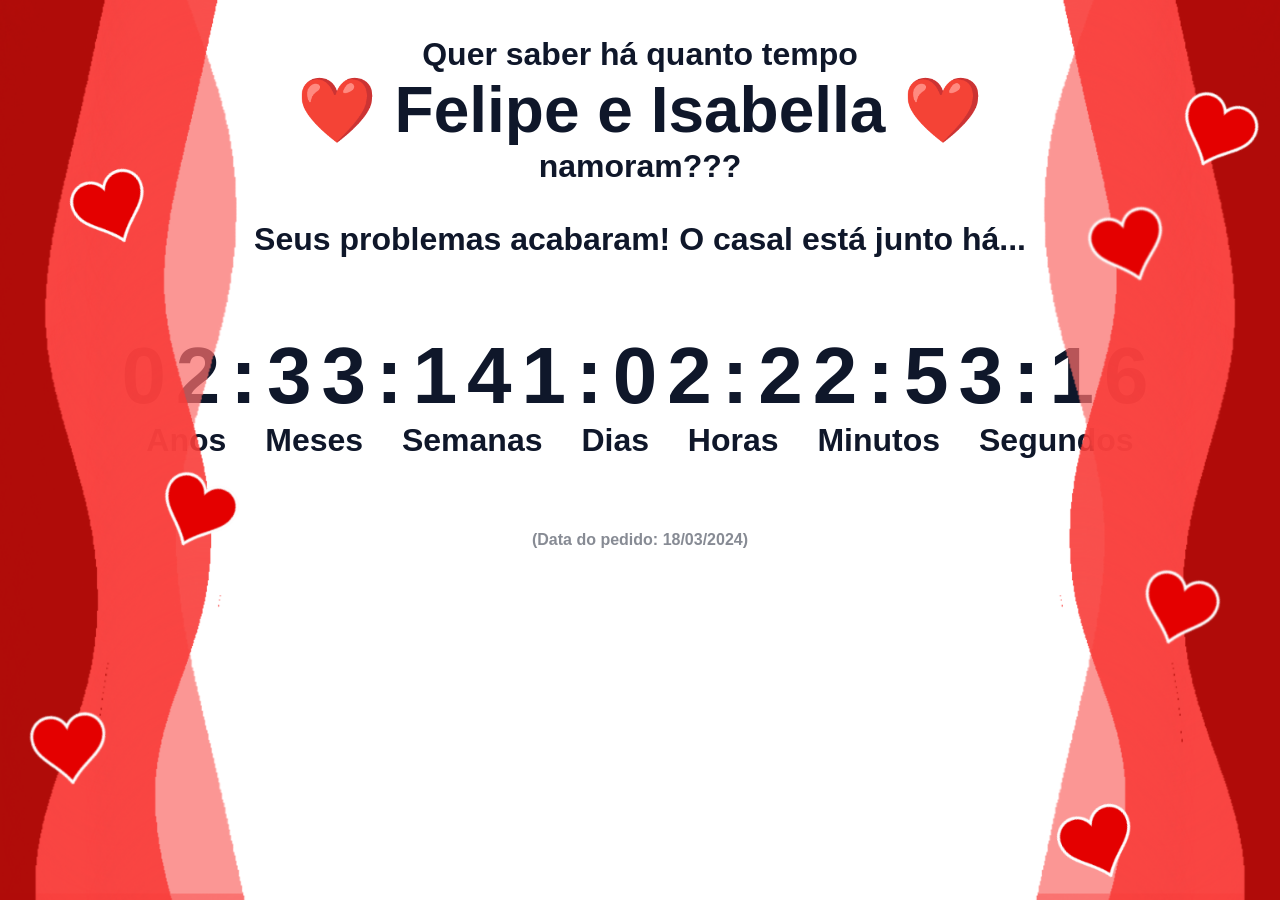
==== index.html @ 5b81e821 "movi tudo do outro repositório para cá" ====
<!DOCTYPE html>
<html lang="en">
  <head>
    <meta charset="UTF-8" />
    <meta name="viewport" content="width=device-width, initial-scale=1.0" />
    <title>Relógio Bellipe</title>
    <link rel="shortcut icon" type="image/jpg" href="imagens/coracaoICO.ico" />
    <link rel="stylesheet" href="style.css" />
    <link
      href="https://api.fontshare.com/v2/css?f[]=general-sans@400,500,600,700&display=swap"
      rel="stylesheet"
    />
  </head>
  <body>
    <main>
      <img
        id="borda-esquerda"
        src="imagens/borda-esquerda.png"
        alt="borda-esquerda"
      />
      <img
        id="borda-direita"
        src="imagens/borda-direita.png"
        alt="borda-direita"
      />
      <div class="container flex-center-column">
        <div class="titulo espaco-P">
          <h2>
            Quer saber há quanto tempo <br />
            <span class="dentro-h2-texto">❤️ Felipe e Isabella ❤️</span>
            <br />namoram???
          </h2>
        </div>
        <div class="espaco-P">
          <h3>Seus problemas acabaram! O casal está junto há...</h3>
        </div>
        <div class="tempos-desktop espaco-G">
          <h1 id="tempo">00:00:00:00:00:00:00</h1>
          <h2 class="tempos-lista">
            Anos Meses Semanas Dias Horas Minutos Segundos
          </h2>
        </div>
        <div class="tempos-mobile espaco-P">
          <h1>
            <span id="anos-meses">00:00</span><br />
            <span class="tempos-lista-mobile">Anos Meses</span><br />
            <span id="semanas-dias">00:00</span><br />
            <span class="tempos-lista-mobile">Semanas Dias</span><br />
            <span id="horas-minutos">00:00</span><br />
            <span class="tempos-lista-mobile">Horas Minutos</span><br />
            <span id="segundos">00</span><br />
            <span class="tempos-lista-mobile">Segundos</span><br />
          </h1>
        </div>
        <div class="espaco-G">
          <h4 class="texto-abaixo">(Data do pedido: 18/03/2024)</h4>
        </div>
      </div>
    </main>
    <script defer src="index.js"></script>
  </body>
</html>
---- style.css ----
* {
  margin: 0;
  padding: 0;
  border: none;
  box-sizing: border-box;
  font-family: "General Sans", sans-serif;
}

/* ---------- Classes de utilidade ---------- */

.container {
  width: 100%;
  margin-left: auto;
  margin-right: auto;
  padding-left: 0.5rem;
  padding-right: 0.5rem;
}

.espaco-P {
  margin-top: 2.25rem;
}

.espaco-G {
  margin-top: 4.5rem;
}

.flex-center-row {
  display: flex;
  flex-wrap: wrap;
  justify-content: center;
  align-items: center;
}

.flex-center-column {
  display: flex;
  flex-direction: column;
  justify-content: center;
  align-items: center;
}

/* ---------- Estilos gerais ---------- */

body,
main {
  width: 100vw;
  height: 100vh;
  background-color: white;
  color: #0f172a;
}

/* div {
  border: 1px solid red;
} */

.titulo {
  width: max-content;
}

h1,
h2,
h3 {
  text-align: center;
}

h1 {
  font-size: 5rem;
  letter-spacing: 10px;
}

h2 {
  font-size: 2rem;
}

h3 {
  font-size: 2rem;
}

.dentro-h2-texto {
  font-size: 200%;
}

.tempos-lista {
  word-spacing: 30px;
}

.texto-abaixo {
  color: rgba(15, 23, 42, 0.5);
}

#borda-esquerda,
#borda-direita {
  position: absolute;
  height: 100vh;
}

#borda-direita {
  right: 0;
}

.tempos-mobile {
  display: none;
}

img {
  display: none;
}

/* ---------- Media Querys ---------- */

@media (min-width: 1270px) {
  img {
    display: block;
  }
}

@media (max-width: 445px) {
  body {
    overflow: hidden;
  }
  .container {
    max-width: 420px;
  }
  h1 {
    font-size: 3.5rem;
    letter-spacing: 5px;
  }

  h2 {
    font-size: 1.3rem;
  }

  h3 {
    font-size: 1.2rem;
  }

  .dentro-h2-texto {
    font-size: 150%;
  }

  .tempos-lista-mobile {
    font-size: 50%;
    letter-spacing: normal;
    word-spacing: 10px;
  }

  span {
    margin: 0;
  }

  .tempos-mobile {
    display: block;
  }

  .tempos-desktop {
    display: none;
  }

  .texto-abaixo {
    margin-bottom: 30px;
  }
}
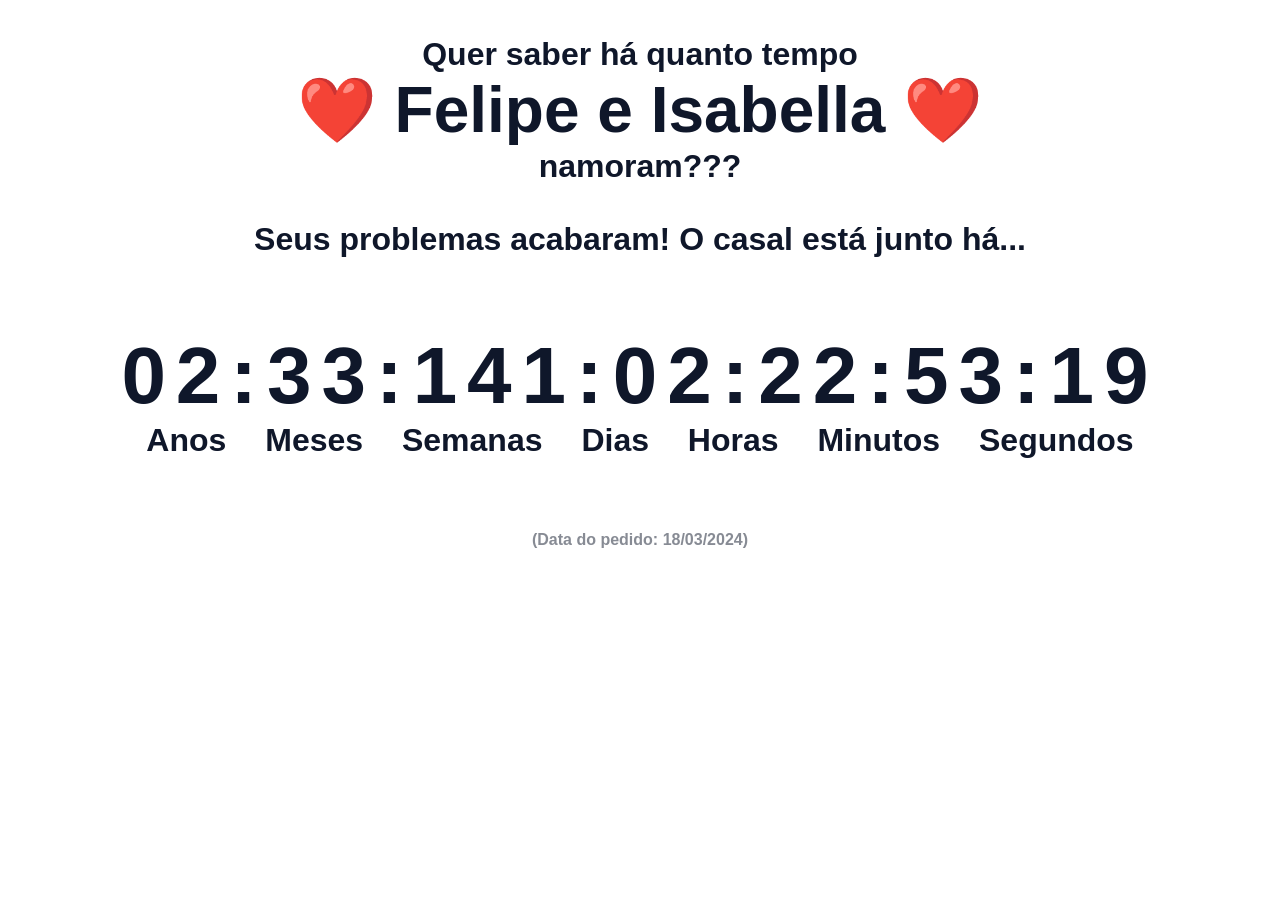
==== commit 50181be6: "adicionado fundo no mobile" ====
--- a/index.html
+++ b/index.html
@@ -24,6 +24,11 @@
         alt="borda-direita"
       />
       <div class="container flex-center-column">
+        <img
+          id="fundo-mobile"
+          src="imagens/fundo-mobile.png"
+          alt="fundo-mobile"
+        />
         <div class="titulo espaco-P">
           <h2>
             Quer saber há quanto tempo <br />
--- a/style.css
+++ b/style.css
@@ -44,7 +44,6 @@
 main {
   width: 100vw;
   height: 100vh;
-  background-color: white;
   color: #0f172a;
 }
 
@@ -91,17 +90,25 @@
 #borda-direita {
   position: absolute;
   height: 100vh;
+  display: none;
 }
 
 #borda-direita {
   right: 0;
 }
 
-.tempos-mobile {
+#fundo-mobile {
+  opacity: 0.9;
+  filter: saturate(1.2);
+  z-index: -1;
+  position: fixed;
+  bottom: 0;
+  right: 0;
+  background-attachment: fixed;
   display: none;
 }
 
-img {
+.tempos-mobile {
   display: none;
 }
 
@@ -114,8 +121,8 @@
 }
 
 @media (max-width: 445px) {
-  body {
-    overflow: hidden;
+  #fundo-mobile {
+    display: block;
   }
   .container {
     max-width: 420px;
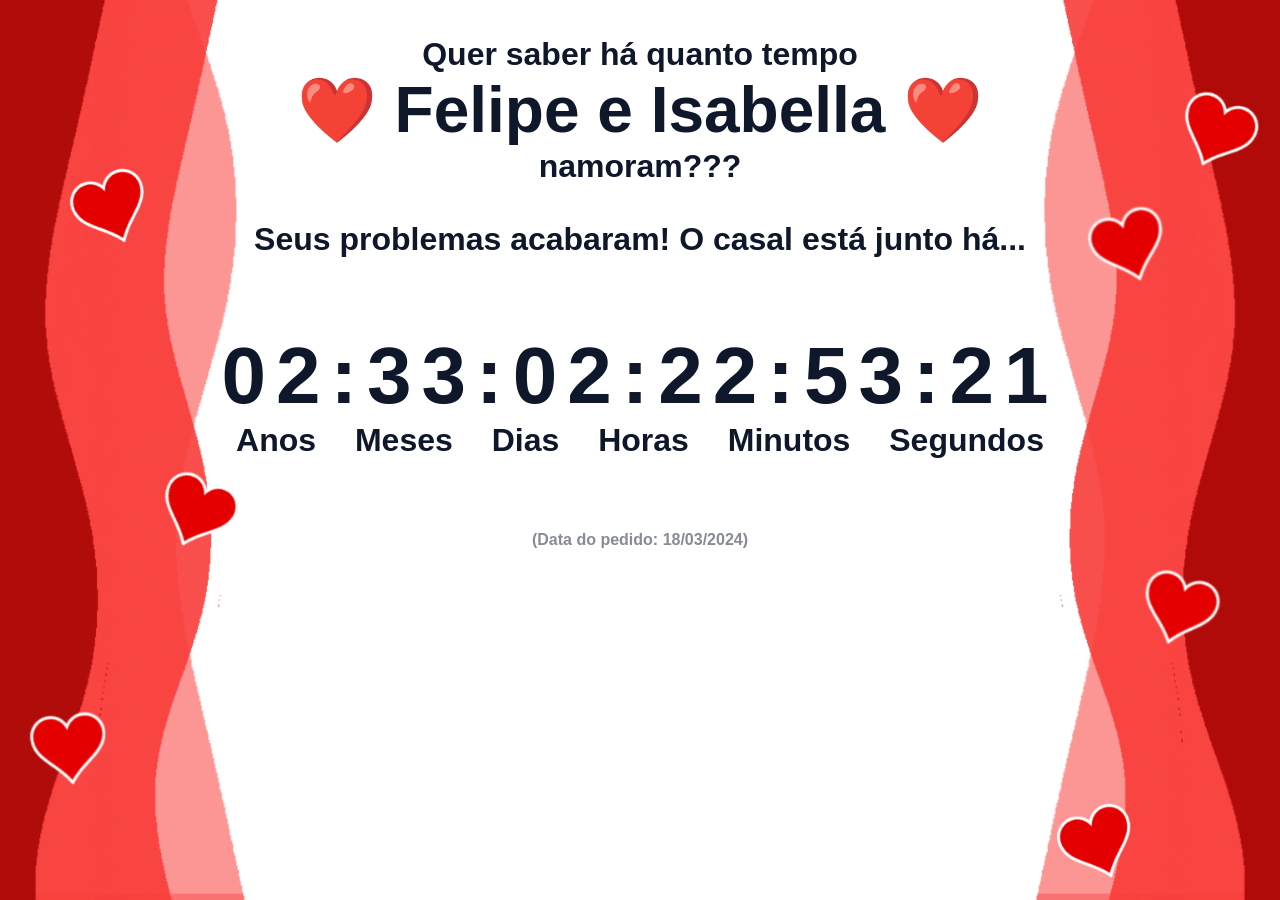
==== commit 09dec155: "retirado o contador de semanas" ====
--- a/index.html
+++ b/index.html
@@ -40,21 +40,17 @@
           <h3>Seus problemas acabaram! O casal está junto há...</h3>
         </div>
         <div class="tempos-desktop espaco-G">
-          <h1 id="tempo">00:00:00:00:00:00:00</h1>
-          <h2 class="tempos-lista">
-            Anos Meses Semanas Dias Horas Minutos Segundos
-          </h2>
+          <h1 id="tempo">00:00:00:00:00:00</h1>
+          <h2 class="tempos-lista">Anos Meses Dias Horas Minutos Segundos</h2>
         </div>
         <div class="tempos-mobile espaco-P">
           <h1>
             <span id="anos-meses">00:00</span><br />
             <span class="tempos-lista-mobile">Anos Meses</span><br />
-            <span id="semanas-dias">00:00</span><br />
-            <span class="tempos-lista-mobile">Semanas Dias</span><br />
-            <span id="horas-minutos">00:00</span><br />
-            <span class="tempos-lista-mobile">Horas Minutos</span><br />
-            <span id="segundos">00</span><br />
-            <span class="tempos-lista-mobile">Segundos</span><br />
+            <span id="dias-horas">00:00</span><br />
+            <span class="tempos-lista-mobile">Dias Horas</span><br />
+            <span id="minutos-segundos">00:00</span><br />
+            <span class="tempos-lista-mobile">Minutos Segundos</span><br />
           </h1>
         </div>
         <div class="espaco-G">
--- a/style.css
+++ b/style.css
@@ -115,7 +115,8 @@
 /* ---------- Media Querys ---------- */
 
 @media (min-width: 1270px) {
-  img {
+  #borda-esquerda,
+  #borda-direita {
     display: block;
   }
 }
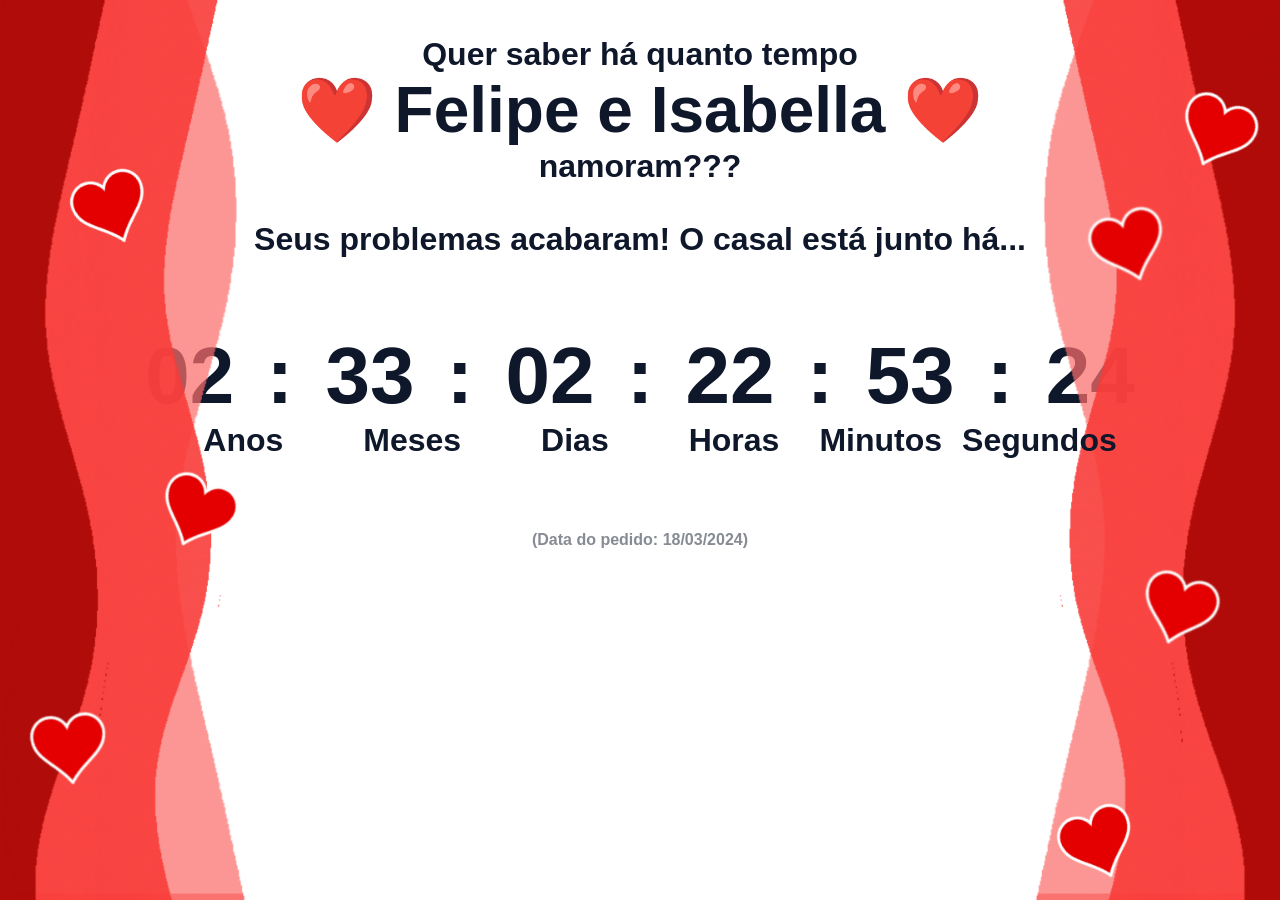
==== commit f5fba0d1: "mudanças de aparencia de novo" ====
--- a/index.html
+++ b/index.html
@@ -41,7 +41,14 @@
         </div>
         <div class="tempos-desktop espaco-G">
           <h1 id="tempo">00:00:00:00:00:00</h1>
-          <h2 class="tempos-lista">Anos Meses Dias Horas Minutos Segundos</h2>
+          <div class="tempos-lista">
+            <h2 id="lista-anos">Anos</h2>
+            <h2 id="lista-meses">Meses</h2>
+            <h2 id="lista-dias">Dias</h2>
+            <h2 id="lista-horas">Horas</h2>
+            <h2 id="lista-minutos">Minutos</h2>
+            <h2 id="lista-segundos">Segundos</h2>
+          </div>
         </div>
         <div class="tempos-mobile espaco-P">
           <h1>
--- a/style.css
+++ b/style.css
@@ -63,7 +63,8 @@
 
 h1 {
   font-size: 5rem;
-  letter-spacing: 10px;
+  /* letter-spacing: 15px; */
+  word-spacing: 10px;
 }
 
 h2 {
@@ -79,7 +80,38 @@
 }
 
 .tempos-lista {
-  word-spacing: 30px;
+  display: flex;
+  justify-content: center;
+}
+
+#lista-anos {
+  position: relative;
+  right: 130px;
+}
+
+#lista-meses {
+  position: relative;
+  right: 50px;
+}
+
+#lista-dias {
+  position: relative;
+  left: 30px;
+}
+
+#lista-horas {
+  position: relative;
+  left: 110px;
+}
+
+#lista-minutos {
+  position: relative;
+  left: 150px;
+}
+
+#lista-segundos {
+  position: relative;
+  left: 170px;
 }
 
 .texto-abaixo {
@@ -121,12 +153,12 @@
   }
 }
 
-@media (max-width: 445px) {
+@media (max-width: 950px) {
   #fundo-mobile {
     display: block;
   }
   .container {
-    max-width: 420px;
+    max-width: 950px;
   }
   h1 {
     font-size: 3.5rem;
